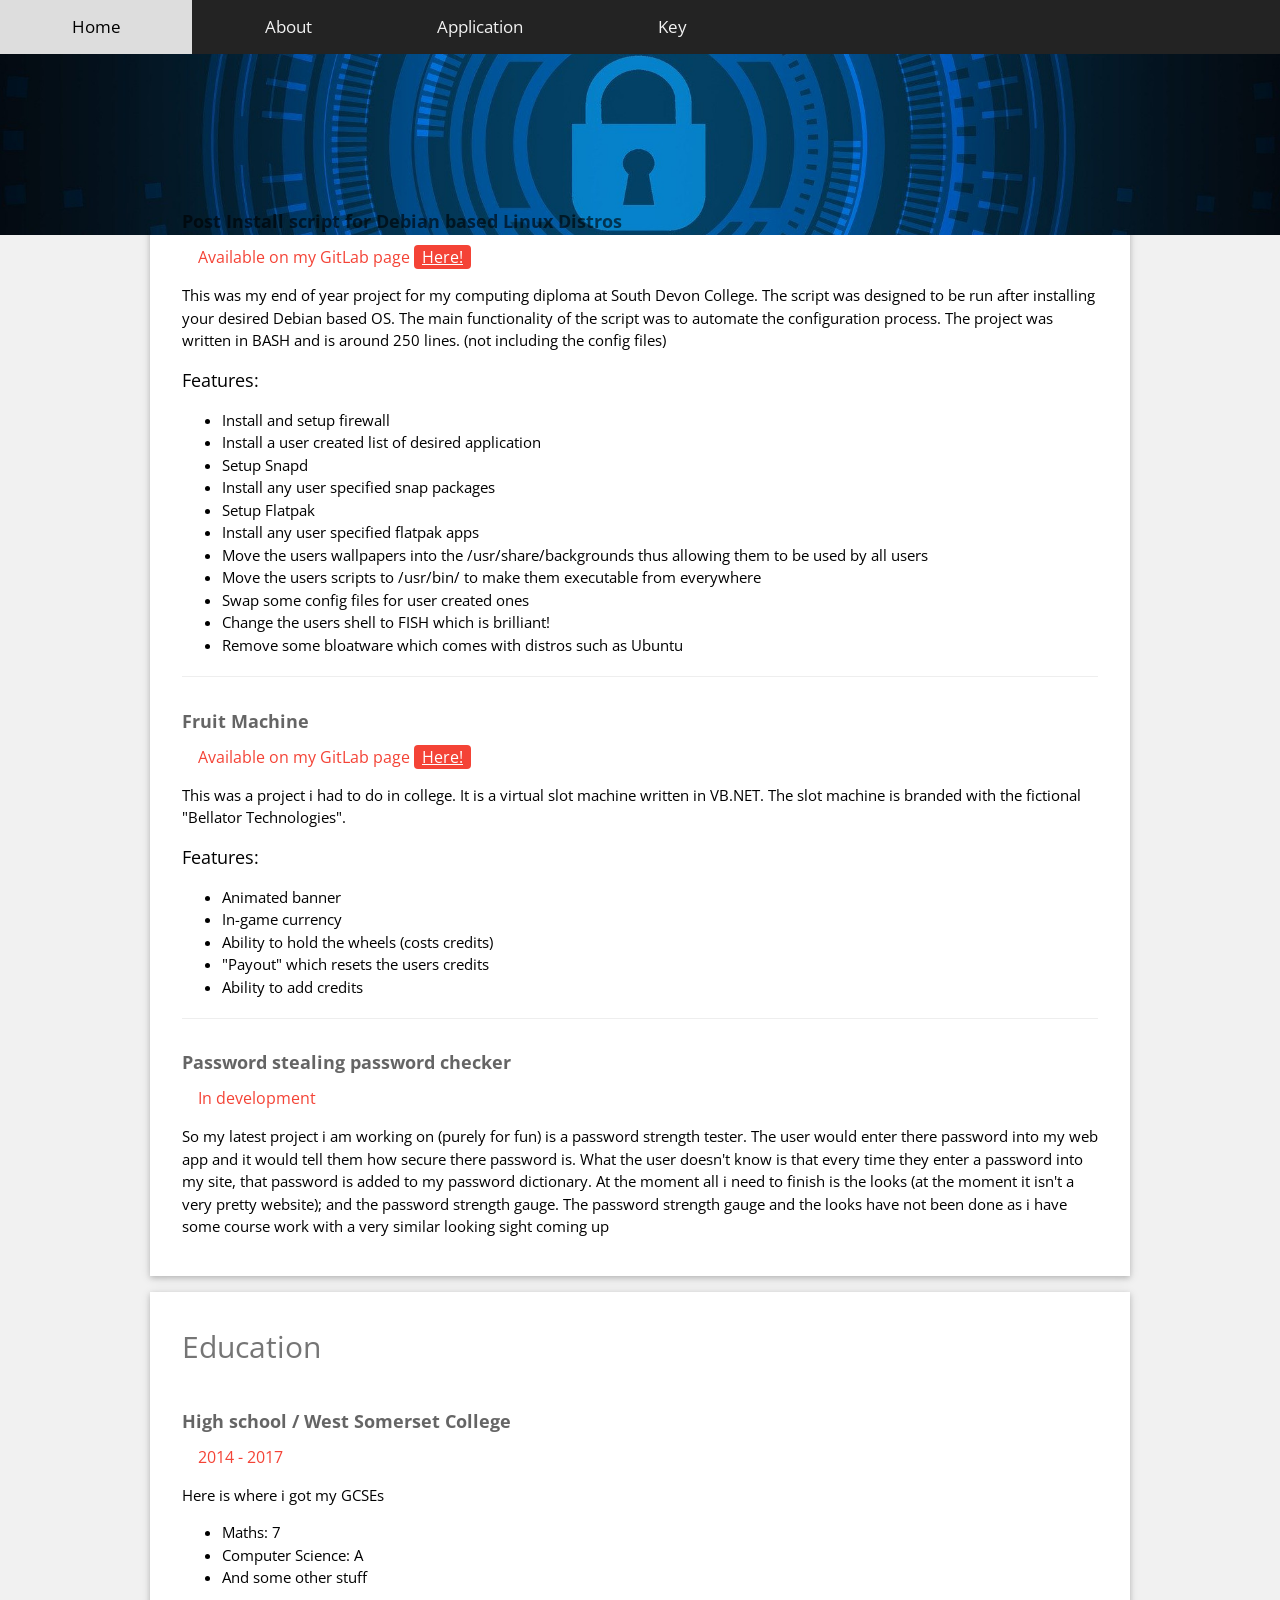
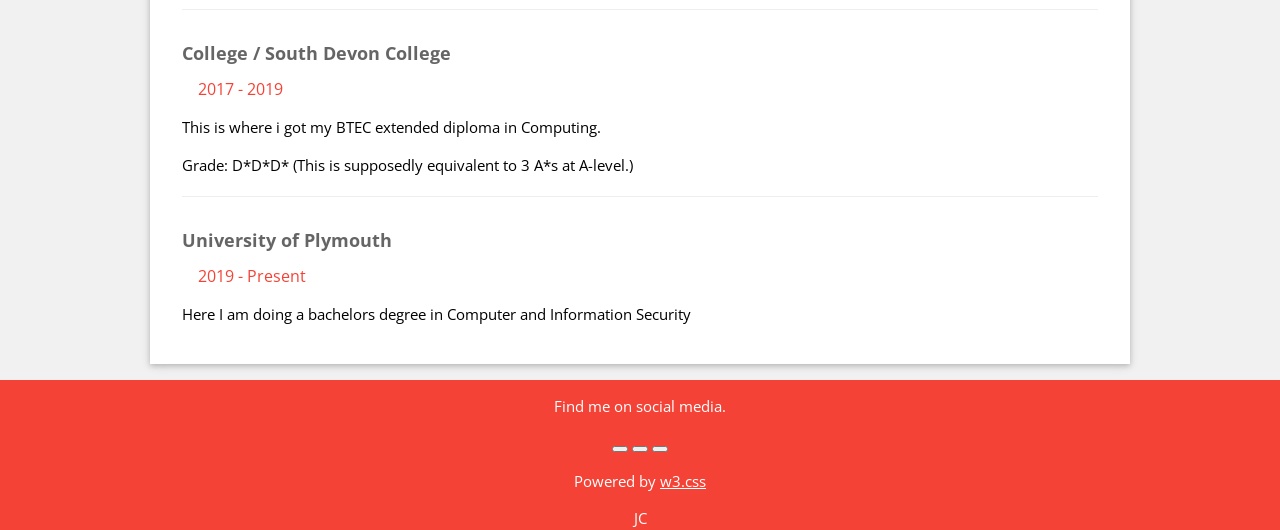
==== Source code/index.html @ 8983d076 "Tweaked the file structure becuase i messed it up. Also added screenshot" ====
<!DOCTYPE html>
<html>
<title>Home</title>
<meta charset="UTF-8">
<meta name="viewport" content="width=device-width, initial-scale=1">
<link rel="stylesheet" href="https://www.w3schools.com/w3css/4/w3.css">
<link rel='stylesheet' href='https://fonts.googleapis.com/css?family=Roboto'>
<link href="https://fonts.googleapis.com/css?family=Open+Sans:300&display=swap" rel="stylesheet">
<link rel="stylesheet" href="myStyleSheet.css">
<style>
	
</style>
<body class="w3-light-grey">


  
    <div 	class="topnav">
			<a href="index.html"  class="active">Home</a>
			<a href="about.html">About</a>
			<a href="passwordStrength.html">Application</a>
			<a href="key.html">Key</a>
		</div>

<img src="imgResources/homeImage1.jpg" alt="Cyber security background" style="position: absolute; width: 100%; , max-height: 50px; ">


<!-- Page Container -->
<div class="w3-content w3-margin-top" >


  





      <div class="w3-container w3-card w3-white w3-margin-bottom">
        <div>
  
          Image by <a href="https://pixabay.com/users/TheDigitalArtist-202249/?utm_source=link-attribution&amp;utm_medium=referral&amp;utm_campaign=image&amp;utm_content=3374252">Pete Linforth</a> from <a href="https://pixabay.com/?utm_source=link-attribution&amp;utm_medium=referral&amp;utm_campaign=image&amp;utm_content=3374252">Pixabay</a>
        </div>
        
        <h2 class="w3-text-grey w3-padding-16"><i class="fa fa-suitcase fa-fw w3-margin-right w3-xxlarge w3-text-red"></i>Projects</h2>
        <div class="w3-container">
          <h5 class="w3-opacity"><b>Post Install script for Debian based Linux Distros</b></h5>
          <h6 class="w3-text-red"><i class="fa fa-star fa-fw w3-margin-right"></i>Available on my GitLab page <span class="w3-tag w3-red w3-round"> <a href="https://gitlab.com/Jasper27/ubuntu-post-install">Here!</a></span></h6>
          <p>This was my end of year project for my computing diploma at South Devon College. The script was designed to be run after installing your desired Debian based OS. The main functionality of the script was to automate the configuration process. The project was written in BASH and is around 250 lines. (not including the config files)</p>

	  <h5>Features:</h5>
	  <ul>
	    <li>Install and setup firewall</li>
	    <li>Install a user created list of desired application</li>
	    <li>Setup Snapd</li>
	    <li>Install any user specified snap packages</li>
      <li>Setup Flatpak</li>
      <li>Install any user specified flatpak apps</li>
            <li>Move the users wallpapers into the /usr/share/backgrounds thus allowing them to be used by all users</li>
            <li>Move the users scripts to /usr/bin/ to make them executable from everywhere</li>
            <li>Swap some config files for user created ones</li>
            <li>Change the users shell to FISH which is brilliant!</li>
            <li>Remove some bloatware which comes with distros such as Ubuntu</li>
          </ul>
  	  <hr>
        </div>
        <div class="w3-container">
          <h5 class="w3-opacity"><b>Fruit Machine</b></h5>
          <h6 class="w3-text-red"><i class="fa fa-star fa-fw w3-margin-right"></i>Available on my GitLab page <span class="w3-tag w3-red w3-round"> <a href="https://gitlab.com/Jasper27/fruit-machine-vb.net">Here!</a></span></h6>
          <p>This was a project i had to do in college. It is a virtual slot machine written in VB.NET. The slot machine is branded with the fictional "Bellator Technologies".</p>
	  <h5>Features:</h5>
	  <ul>
	    <li>Animated banner</li>
	    <li>In-game currency</li>
	    <li>Ability to hold the wheels (costs credits) </li>
	    <li>"Payout" which resets the users credits</li>
	    <li>Ability to add credits</li>
	  </ul>
        <hr>
        </div>
        <div class="w3-container">
          <h5 class="w3-opacity"><b>Password stealing password checker</b></h5>
          <h6 class="w3-text-red"><i class="fa fa-star fa-fw w3-margin-right"></i>In development</h6>
          <p>So my latest project i am working on (purely for fun) is a password strength tester. The user would enter there password into my web app and it would tell them how secure there password is. What the user doesn't know is that every time they enter a password into my site, that password is added to my password dictionary. At the moment all i need to finish is the looks (at the moment it isn't a very pretty website); and the password strength gauge. The password strength gauge and the looks have not been done as i have some course work with a very similar looking sight coming up </p><br>
        </div>
      </div>


      <div class="w3-container w3-card w3-white">
        <h2 class="w3-text-grey w3-padding-16"><i class="fa fa-certificate fa-fw w3-margin-right w3-xxlarge w3-text-red"></i>Education</h2>
        <div class="w3-container">
          <h5 class="w3-opacity"><b>High school / West Somerset College</b></h5>
          <h6 class="w3-text-red"><i class="fa fa-calendar fa-fw w3-margin-right"></i>2014 - 2017</h6>
          <p>Here is where i got my GCSEs</p>
          <ul>
	        <li>Maths: 7</li>
	        <li>Computer Science: A</li>
	        <li>And some other stuff</li>
          </ul>
          <hr>
        </div>
        <div class="w3-container">
          <h5 class="w3-opacity"><b>College / South Devon College</b></h5>
          <h6 class="w3-text-red"><i class="fa fa-calendar fa-fw w3-margin-right"></i>2017 - 2019</h6>
		  <p>This is where i got my BTEC extended diploma in Computing.</p>
		  <p>Grade: D*D*D* (This is supposedly equivalent to 3 A*s at A-level.)
          <hr>
        </div>
        <div class="w3-container">
          <h5 class="w3-opacity"><b>University of Plymouth</b></h5>
          <h6 class="w3-text-red"><i class="fa fa-calendar fa-fw w3-margin-right"></i>2019 - Present</h6>
          <p>Here I am doing a bachelors degree in Computer and Information Security</p><br>
        </div>
      </div>

    <!-- End Right Column -->
    </div>

  <!-- End Grid -->
  </div>

  <!-- End Page Container -->
</div>

<footer class="w3-container w3-red w3-center w3-margin-top">
  <p>Find me on social media.</p>
  <button class="fa fa-youtube w3-hover-opacity" onclick="window.location.href = 'https://www.youtube.com/channel/UCYDB1jugfJMywGEWWtt7p9w/featured'"></button>
  <button class="fa fa-gitlab w3-hover-opacity" onclick="window.location.href = 'https://gitlab.com/Jasper27'"></button>
  <button class="fa fa-twitter w3-hover-opacity" onclick="window.location.href = 'https://twitter.com/Jasper_J_Cox'"></button>
  <p>Powered by <a href="https://www.w3schools.com/w3css/default.asp" target="_blank">w3.css</a></p>JC
</footer>

<script>




</script>

</body>
</html>
---- Source code/myStyleSheet.css ----
html,body,h1,h2,h3,h4,h5,h6 {font-family: "Open Sans", sans-serif}

/* Add a background color to the top navigation */
.topnav {
  background-color: #232323;
  overflow: hidden;
}

/* Style the links inside the navigation bar */
.topnav a {
  float: left;
  color: #f2f2f2;
  text-align: center;
  padding: 14px 16px;
  text-decoration: none;
  font-size: 17px;
  width: 15%;
  font-family: 'Open Sans', sans-serif;


  
}

/* Change the color of links on hover */
.topnav a:hover {
  background-color: #393939;
  color: white;
}

/* Add a color to the active/current link */
.topnav a.active {
  background-color: #ddd;
  color: black;
}

.pageTitle {
  font-size: 60px;
  font-family: 'Open Sans', sans-serif;
  text-align: center;
}

body {
  background-color: #444444; 
}

input[type=password], select {
  width: 95%;
  padding: 12px 20px;
  margin: 10px 0;
  display: inline-block;
  border: 5px solid #ccc;
  border-radius: 4px;
  box-sizing: border-box;
  text-align: center;
  font-weight: bold;
  background-color: #CCCCCC;
  font-size: 40px;
	}

button[type=button], select {
  width: 40%;
  height: 100px;
  padding: 12px 20px;
  Margin: 10px 0;
  display: inline-block;
  border: 5px solid #ccc;
  border-radius: 4px;
  box-sizing: border-box;
  text-align: center;
  font-weight: bold;
  background-color: #FFFFFF;
	


/* Fun with Collumns */
* {
  box-sizing: border-box;
}

/* Create two equal columns that floats next to each other */
.column {
  float: left;
  width: 50%;
  padding: 10px;
  height: 300px; /* Should be removed. Only for demonstration */
}

/* Clear floats after the columns */
.row:after {
  content: "";
  display: table;
  clear: both;
}

/* Responsive layout - makes the two columns stack on top of each other instead of next to each other */
@media screen and (max-width: 600px) {
  .column {
    width: 100%;
  }
}
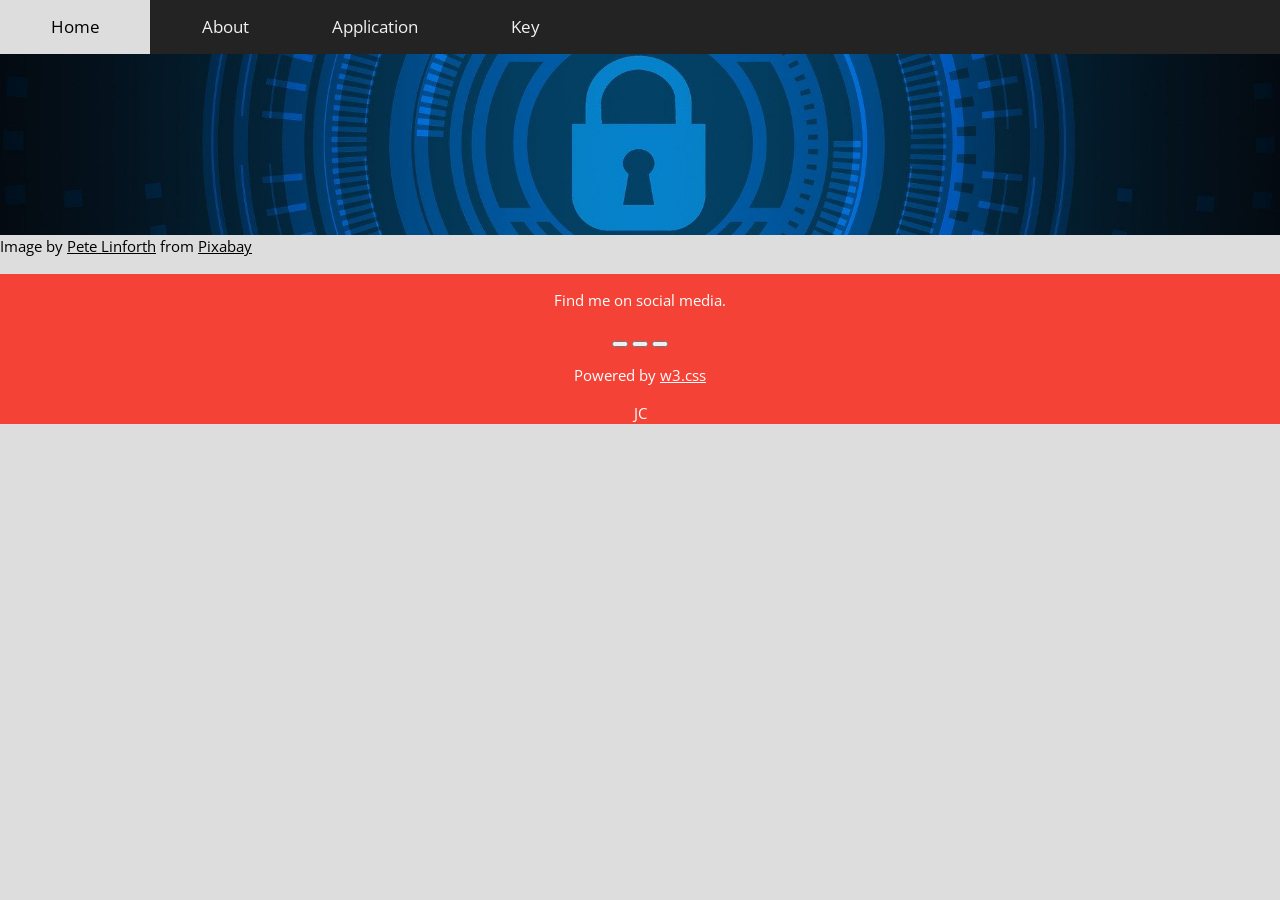
==== commit 3722ee03: "Removed extra file, cleaned up some code, and got rid of the old stuff in index.html" ====
--- a/Source code/index.html
+++ b/Source code/index.html
@@ -8,12 +8,12 @@
 <link href="https://fonts.googleapis.com/css?family=Open+Sans:300&display=swap" rel="stylesheet">
 <link rel="stylesheet" href="myStyleSheet.css">
 <style>
-	
+
 </style>
-<body class="w3-light-grey">
+<body>
 
 
-  
+
     <div 	class="topnav">
 			<a href="index.html"  class="active">Home</a>
 			<a href="about.html">About</a>
@@ -21,101 +21,13 @@
 			<a href="key.html">Key</a>
 		</div>
 
-<img src="imgResources/homeImage1.jpg" alt="Cyber security background" style="position: absolute; width: 100%; , max-height: 50px; ">
-
+<img src="imgResources/homeImage1.jpg" alt="Cyber security background" style=" width: 100%; , max-height: 50px; ">
+Image by <a href="https://pixabay.com/users/TheDigitalArtist-202249/?utm_source=link-attribution&amp;utm_medium=referral&amp;utm_campaign=image&amp;utm_content=3374252">Pete Linforth</a> from <a href="https://pixabay.com/?utm_source=link-attribution&amp;utm_medium=referral&amp;utm_campaign=image&amp;utm_content=3374252">Pixabay</a>
 
 <!-- Page Container -->
 <div class="w3-content w3-margin-top" >
 
 
-  
-
-
-
-
-
-      <div class="w3-container w3-card w3-white w3-margin-bottom">
-        <div>
-  
-          Image by <a href="https://pixabay.com/users/TheDigitalArtist-202249/?utm_source=link-attribution&amp;utm_medium=referral&amp;utm_campaign=image&amp;utm_content=3374252">Pete Linforth</a> from <a href="https://pixabay.com/?utm_source=link-attribution&amp;utm_medium=referral&amp;utm_campaign=image&amp;utm_content=3374252">Pixabay</a>
-        </div>
-        
-        <h2 class="w3-text-grey w3-padding-16"><i class="fa fa-suitcase fa-fw w3-margin-right w3-xxlarge w3-text-red"></i>Projects</h2>
-        <div class="w3-container">
-          <h5 class="w3-opacity"><b>Post Install script for Debian based Linux Distros</b></h5>
-          <h6 class="w3-text-red"><i class="fa fa-star fa-fw w3-margin-right"></i>Available on my GitLab page <span class="w3-tag w3-red w3-round"> <a href="https://gitlab.com/Jasper27/ubuntu-post-install">Here!</a></span></h6>
-          <p>This was my end of year project for my computing diploma at South Devon College. The script was designed to be run after installing your desired Debian based OS. The main functionality of the script was to automate the configuration process. The project was written in BASH and is around 250 lines. (not including the config files)</p>
-
-	  <h5>Features:</h5>
-	  <ul>
-	    <li>Install and setup firewall</li>
-	    <li>Install a user created list of desired application</li>
-	    <li>Setup Snapd</li>
-	    <li>Install any user specified snap packages</li>
-      <li>Setup Flatpak</li>
-      <li>Install any user specified flatpak apps</li>
-            <li>Move the users wallpapers into the /usr/share/backgrounds thus allowing them to be used by all users</li>
-            <li>Move the users scripts to /usr/bin/ to make them executable from everywhere</li>
-            <li>Swap some config files for user created ones</li>
-            <li>Change the users shell to FISH which is brilliant!</li>
-            <li>Remove some bloatware which comes with distros such as Ubuntu</li>
-          </ul>
-  	  <hr>
-        </div>
-        <div class="w3-container">
-          <h5 class="w3-opacity"><b>Fruit Machine</b></h5>
-          <h6 class="w3-text-red"><i class="fa fa-star fa-fw w3-margin-right"></i>Available on my GitLab page <span class="w3-tag w3-red w3-round"> <a href="https://gitlab.com/Jasper27/fruit-machine-vb.net">Here!</a></span></h6>
-          <p>This was a project i had to do in college. It is a virtual slot machine written in VB.NET. The slot machine is branded with the fictional "Bellator Technologies".</p>
-	  <h5>Features:</h5>
-	  <ul>
-	    <li>Animated banner</li>
-	    <li>In-game currency</li>
-	    <li>Ability to hold the wheels (costs credits) </li>
-	    <li>"Payout" which resets the users credits</li>
-	    <li>Ability to add credits</li>
-	  </ul>
-        <hr>
-        </div>
-        <div class="w3-container">
-          <h5 class="w3-opacity"><b>Password stealing password checker</b></h5>
-          <h6 class="w3-text-red"><i class="fa fa-star fa-fw w3-margin-right"></i>In development</h6>
-          <p>So my latest project i am working on (purely for fun) is a password strength tester. The user would enter there password into my web app and it would tell them how secure there password is. What the user doesn't know is that every time they enter a password into my site, that password is added to my password dictionary. At the moment all i need to finish is the looks (at the moment it isn't a very pretty website); and the password strength gauge. The password strength gauge and the looks have not been done as i have some course work with a very similar looking sight coming up </p><br>
-        </div>
-      </div>
-
-
-      <div class="w3-container w3-card w3-white">
-        <h2 class="w3-text-grey w3-padding-16"><i class="fa fa-certificate fa-fw w3-margin-right w3-xxlarge w3-text-red"></i>Education</h2>
-        <div class="w3-container">
-          <h5 class="w3-opacity"><b>High school / West Somerset College</b></h5>
-          <h6 class="w3-text-red"><i class="fa fa-calendar fa-fw w3-margin-right"></i>2014 - 2017</h6>
-          <p>Here is where i got my GCSEs</p>
-          <ul>
-	        <li>Maths: 7</li>
-	        <li>Computer Science: A</li>
-	        <li>And some other stuff</li>
-          </ul>
-          <hr>
-        </div>
-        <div class="w3-container">
-          <h5 class="w3-opacity"><b>College / South Devon College</b></h5>
-          <h6 class="w3-text-red"><i class="fa fa-calendar fa-fw w3-margin-right"></i>2017 - 2019</h6>
-		  <p>This is where i got my BTEC extended diploma in Computing.</p>
-		  <p>Grade: D*D*D* (This is supposedly equivalent to 3 A*s at A-level.)
-          <hr>
-        </div>
-        <div class="w3-container">
-          <h5 class="w3-opacity"><b>University of Plymouth</b></h5>
-          <h6 class="w3-text-red"><i class="fa fa-calendar fa-fw w3-margin-right"></i>2019 - Present</h6>
-          <p>Here I am doing a bachelors degree in Computer and Information Security</p><br>
-        </div>
-      </div>
-
-    <!-- End Right Column -->
-    </div>
-
-  <!-- End Grid -->
-  </div>
 
   <!-- End Page Container -->
 </div>
--- a/Source code/myStyleSheet.css
+++ b/Source code/myStyleSheet.css
@@ -15,11 +15,11 @@
   padding: 14px 16px;
   text-decoration: none;
   font-size: 17px;
-  width: 15%;
+  width: 150px;
   font-family: 'Open Sans', sans-serif;
 
 
-  
+
 }
 
 /* Change the color of links on hover */
@@ -41,7 +41,7 @@
 }
 
 body {
-  background-color: #444444; 
+  background-color: #DDDDDD;
 }
 
 input[type=password], select {
@@ -70,7 +70,7 @@
   text-align: center;
   font-weight: bold;
   background-color: #FFFFFF;
-	
+
 
 
 /* Fun with Collumns */
@@ -99,8 +99,3 @@
     width: 100%;
   }
 }
-
-
-
-
-
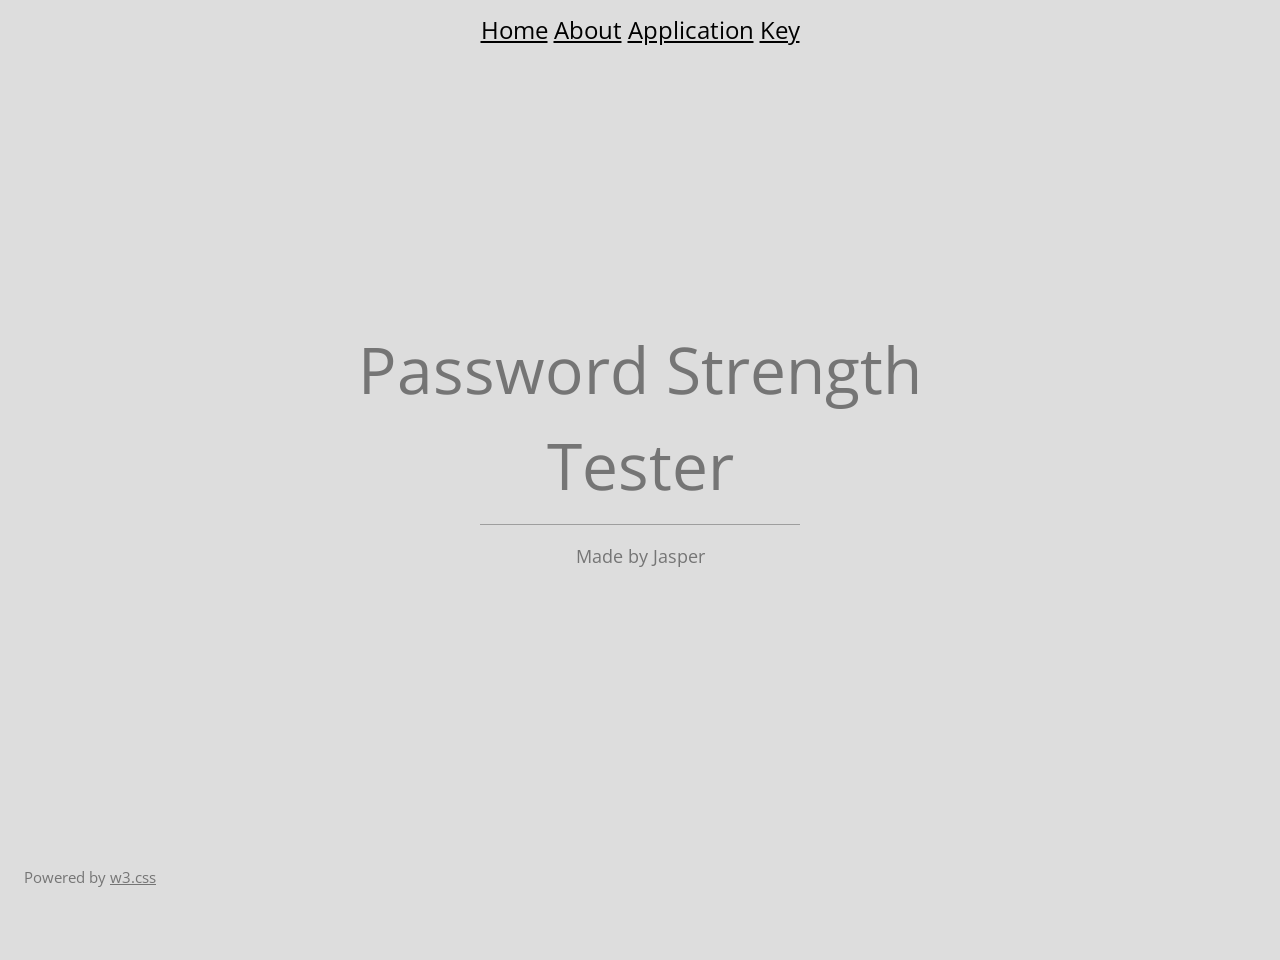
==== commit 40131061: "Add files via upload Swapped to a different home page, changed navigationm bar" ====
--- a/Source code/index.html
+++ b/Source code/index.html
@@ -4,48 +4,41 @@
 <meta charset="UTF-8">
 <meta name="viewport" content="width=device-width, initial-scale=1">
 <link rel="stylesheet" href="https://www.w3schools.com/w3css/4/w3.css">
-<link rel='stylesheet' href='https://fonts.googleapis.com/css?family=Roboto'>
 <link href="https://fonts.googleapis.com/css?family=Open+Sans:300&display=swap" rel="stylesheet">
 <link rel="stylesheet" href="myStyleSheet.css">
+
+
 <style>
 
+body, html {height: 100%}
+.bgimg {
+  min-height: 100%;
+  background-position: center;
+  background-size: cover;
+}
 </style>
 <body>
 
+  <div class="w3-padding-large w3-xlarge" style="text-align: center;">
+    <a href="index.html">Home</a>
+    <a href="about.html"  class="active">About</a>
+    <a href="passwordStrength.html">Application</a>
+    <a href="key.html">Key</a>
+  </div>
 
 
-    <div 	class="topnav">
-			<a href="index.html"  class="active">Home</a>
-			<a href="about.html">About</a>
-			<a href="passwordStrength.html">Application</a>
-			<a href="key.html">Key</a>
-		</div>
-
-<img src="imgResources/homeImage1.jpg" alt="Cyber security background" style=" width: 100%; , max-height: 50px; ">
-Image by <a href="https://pixabay.com/users/TheDigitalArtist-202249/?utm_source=link-attribution&amp;utm_medium=referral&amp;utm_campaign=image&amp;utm_content=3374252">Pete Linforth</a> from <a href="https://pixabay.com/?utm_source=link-attribution&amp;utm_medium=referral&amp;utm_campaign=image&amp;utm_content=3374252">Pixabay</a>
-
-<!-- Page Container -->
-<div class="w3-content w3-margin-top" >
+  <div class="bgimg w3-text-grey" style="align: center;">
 
 
-
-  <!-- End Page Container -->
+    <div class="w3-display-middle">
+      <h1 class="w3-jumbo w3-animate-top" style="text-align: center;">Password Strength Tester</h1>
+      <hr class="w3-border-grey" style="margin:auto;width:50%">
+      <p class="w3-large w3-center w3-animate-bottom">Made by Jasper</p>
+    </div>
+    <div class="w3-display-bottomleft w3-padding-large">
+      Powered by <a href="https://www.w3schools.com/w3css/default.asp" target="_blank">w3.css</a>
+    </div>
 </div>
-
-<footer class="w3-container w3-red w3-center w3-margin-top">
-  <p>Find me on social media.</p>
-  <button class="fa fa-youtube w3-hover-opacity" onclick="window.location.href = 'https://www.youtube.com/channel/UCYDB1jugfJMywGEWWtt7p9w/featured'"></button>
-  <button class="fa fa-gitlab w3-hover-opacity" onclick="window.location.href = 'https://gitlab.com/Jasper27'"></button>
-  <button class="fa fa-twitter w3-hover-opacity" onclick="window.location.href = 'https://twitter.com/Jasper_J_Cox'"></button>
-  <p>Powered by <a href="https://www.w3schools.com/w3css/default.asp" target="_blank">w3.css</a></p>JC
-</footer>
-
-<script>
-
-
-
-
-</script>
 
 </body>
 </html>
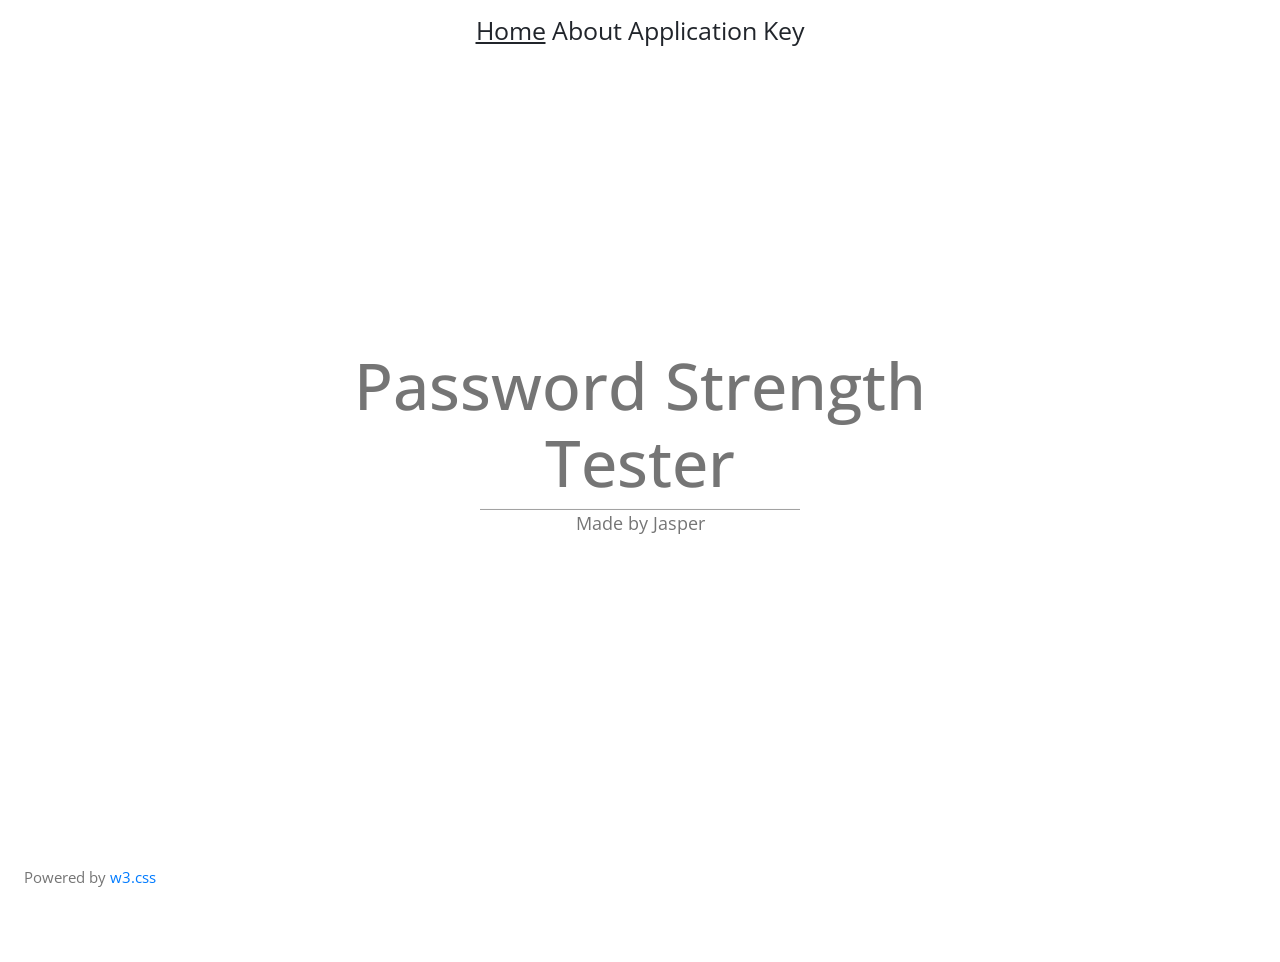
==== commit 324eedd5: "Fixed issue with the nav bar where some pages were not themed correctly" ====
--- a/Source code/index.html
+++ b/Source code/index.html
@@ -5,6 +5,7 @@
 <meta name="viewport" content="width=device-width, initial-scale=1">
 <link rel="stylesheet" href="https://www.w3schools.com/w3css/4/w3.css">
 <link href="https://fonts.googleapis.com/css?family=Open+Sans:300&display=swap" rel="stylesheet">
+<link rel="stylesheet" href="https://stackpath.bootstrapcdn.com/bootstrap/4.3.1/css/bootstrap.min.css" integrity="sha384-ggOyR0iXCbMQv3Xipma34MD+dH/1fQ784/j6cY/iJTQUOhcWr7x9JvoRxT2MZw1T" crossorigin="anonymous">
 <link rel="stylesheet" href="myStyleSheet.css">
 
 
@@ -19,11 +20,11 @@
 </style>
 <body>
 
-  <div class="w3-padding-large w3-xlarge" style="text-align: center;">
-    <a href="index.html">Home</a>
-    <a href="about.html"  class="active">About</a>
-    <a href="passwordStrength.html">Application</a>
-    <a href="key.html">Key</a>
+  <div class="w3-padding-large w3-xlarge topnav" style="Text-align: center;">
+      <a href="index.html"  class="active">Home</a>
+      <a href="about.html">About</a>
+      <a href="passwordStrength.html">Application</a>
+      <a href="key.html">Key</a>
   </div>
 
 
--- a/Source code/myStyleSheet.css
+++ b/Source code/myStyleSheet.css
@@ -1,37 +1,25 @@
 
 html,body,h1,h2,h3,h4,h5,h6 {font-family: "Open Sans", sans-serif}
 
-/* Add a background color to the top navigation */
-.topnav {
-  background-color: #232323;
-  overflow: hidden;
-}
 
 /* Style the links inside the navigation bar */
 .topnav a {
-  float: left;
-  color: #f2f2f2;
+  color: #21252B;
   text-align: center;
-  padding: 14px 16px;
-  text-decoration: none;
-  font-size: 17px;
+  font-size: 25px;
   width: 150px;
   font-family: 'Open Sans', sans-serif;
-
-
 
 }
 
 /* Change the color of links on hover */
 .topnav a:hover {
-  background-color: #393939;
-  color: white;
+    color: grey;
 }
 
 /* Add a color to the active/current link */
 .topnav a.active {
-  background-color: #ddd;
-  color: black;
+  text-decoration: underline;
 }
 
 .pageTitle {
@@ -41,7 +29,7 @@
 }
 
 body {
-  background-color: #DDDDDD;
+  background-color: white;
 }
 
 input[type=password], select {
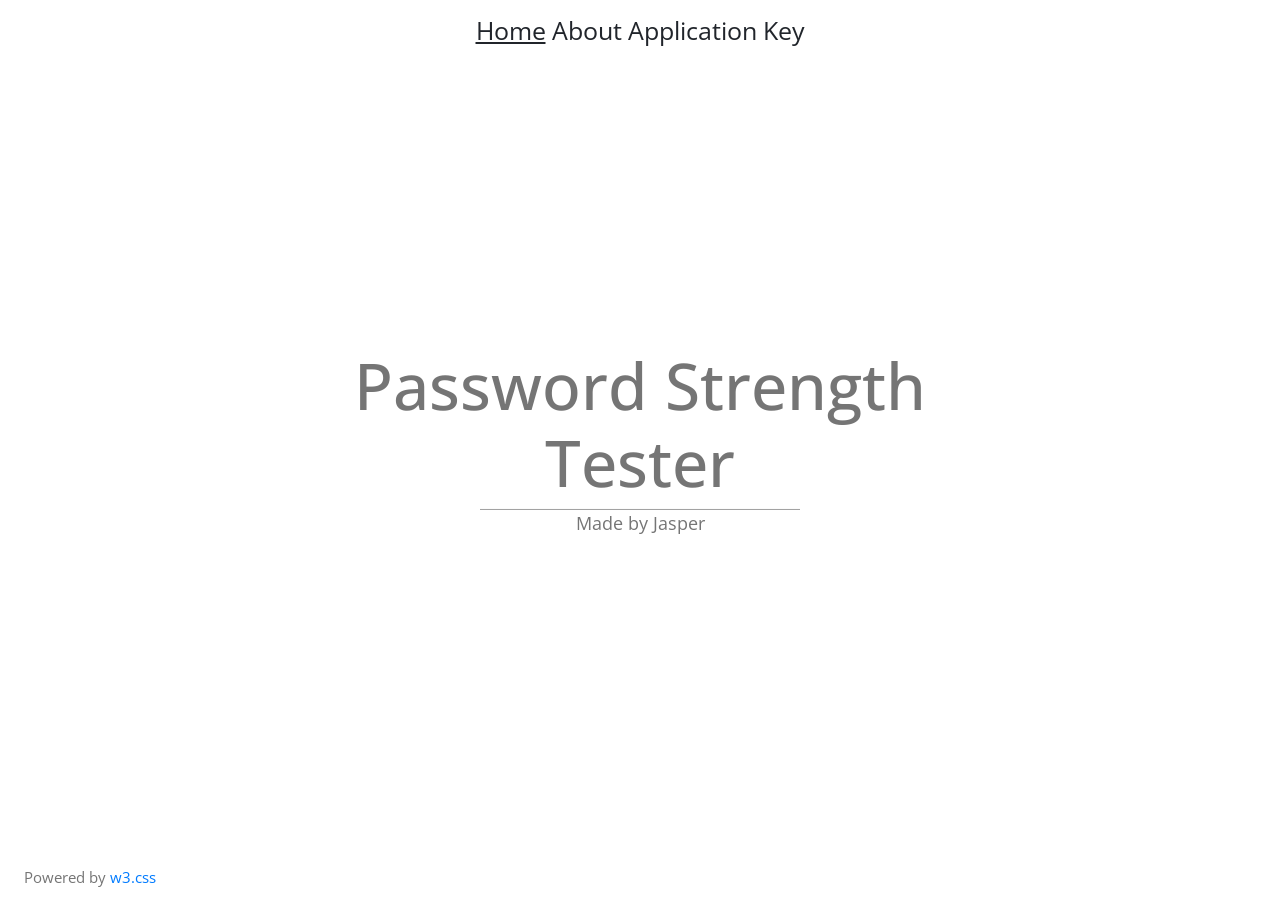
==== commit 1eac199b: "Fixed issue where home about page floated left when user zoomed out" ====
--- a/Source code/index.html
+++ b/Source code/index.html
@@ -3,21 +3,11 @@
 <title>Home</title>
 <meta charset="UTF-8">
 <meta name="viewport" content="width=device-width, initial-scale=1">
-<link rel="stylesheet" href="https://www.w3schools.com/w3css/4/w3.css">
+<!-- <link rel="stylesheet" href="https://www.w3schools.com/w3css/4/w3.css"> -->
+<link rel="stylesheet" href="w3.css">
 <link href="https://fonts.googleapis.com/css?family=Open+Sans:300&display=swap" rel="stylesheet">
 <link rel="stylesheet" href="https://stackpath.bootstrapcdn.com/bootstrap/4.3.1/css/bootstrap.min.css" integrity="sha384-ggOyR0iXCbMQv3Xipma34MD+dH/1fQ784/j6cY/iJTQUOhcWr7x9JvoRxT2MZw1T" crossorigin="anonymous">
 <link rel="stylesheet" href="myStyleSheet.css">
-
-
-<style>
-
-body, html {height: 100%}
-.bgimg {
-  min-height: 100%;
-  background-position: center;
-  background-size: cover;
-}
-</style>
 <body>
 
   <div class="w3-padding-large w3-xlarge topnav" style="Text-align: center;">
@@ -33,9 +23,11 @@
 
     <div class="w3-display-middle">
       <h1 class="w3-jumbo w3-animate-top" style="text-align: center;">Password Strength Tester</h1>
-      <hr class="w3-border-grey" style="margin:auto;width:50%">
+      <hr class="w3-border-grey w3-animate-left" style="margin:auto;width:50%">
       <p class="w3-large w3-center w3-animate-bottom">Made by Jasper</p>
     </div>
+
+
     <div class="w3-display-bottomleft w3-padding-large">
       Powered by <a href="https://www.w3schools.com/w3css/default.asp" target="_blank">w3.css</a>
     </div>
--- a/Source code/myStyleSheet.css
+++ b/Source code/myStyleSheet.css
@@ -7,7 +7,6 @@
   color: #21252B;
   text-align: center;
   font-size: 25px;
-  width: 150px;
   font-family: 'Open Sans', sans-serif;
 
 }
@@ -58,32 +57,14 @@
   text-align: center;
   font-weight: bold;
   background-color: #FFFFFF;
-
-
-
-/* Fun with Collumns */
-* {
-  box-sizing: border-box;
 }
 
-/* Create two equal columns that floats next to each other */
-.column {
-  float: left;
-  width: 50%;
-  padding: 10px;
-  height: 300px; /* Should be removed. Only for demonstration */
+td, th {
+  border: 1px solid #dddddd;
+  text-align: left;
+  padding: 8px;
 }
 
-/* Clear floats after the columns */
-.row:after {
-  content: "";
-  display: table;
-  clear: both;
+tr:nth-child(even) {
+  background-color: #dddddd;
 }
-
-/* Responsive layout - makes the two columns stack on top of each other instead of next to each other */
-@media screen and (max-width: 600px) {
-  .column {
-    width: 100%;
-  }
-}
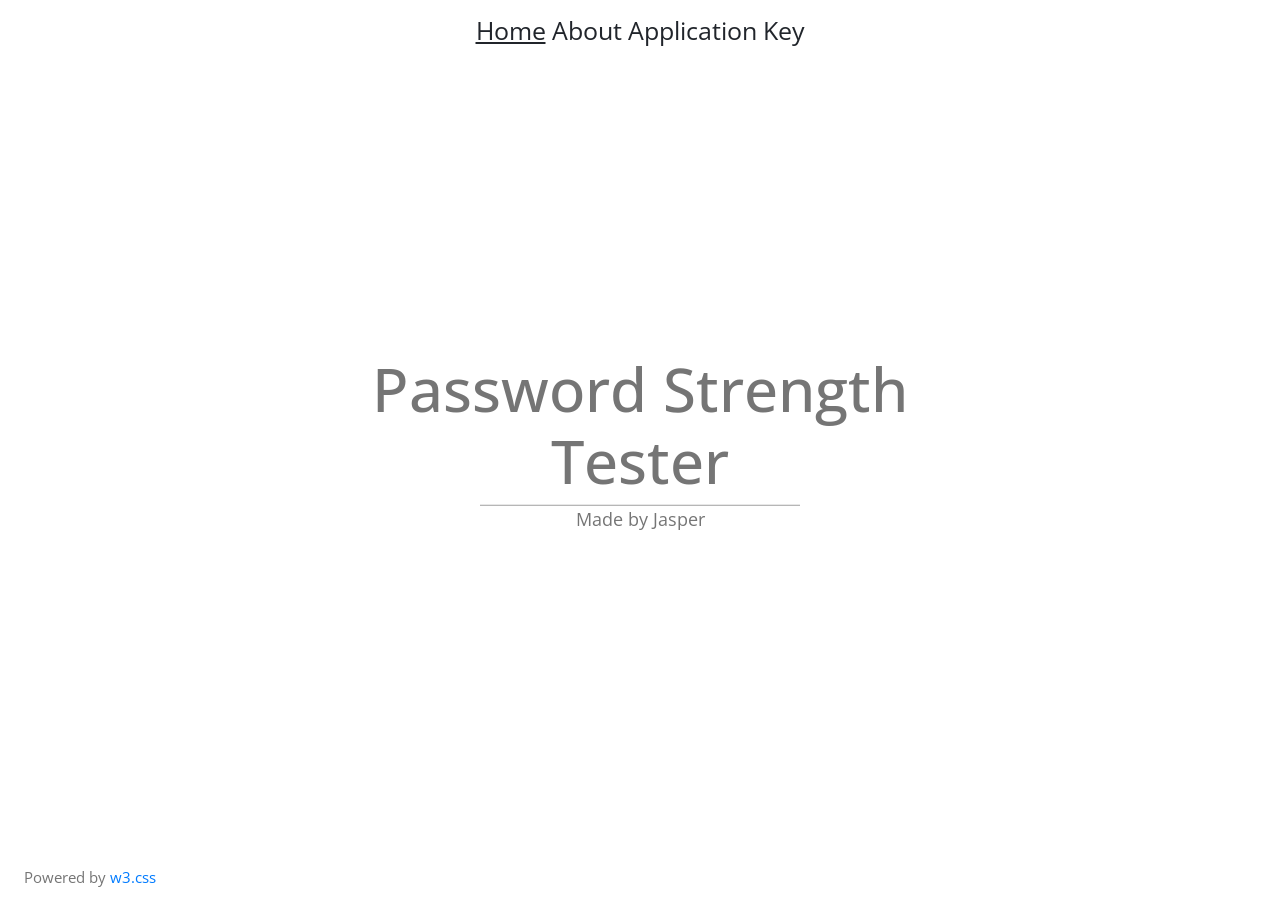
==== commit 4879c15e: "Made some more tweaks so scalling accross devices works mutch better" ====
--- a/Source code/index.html
+++ b/Source code/index.html
@@ -22,7 +22,7 @@
 
 
     <div class="w3-display-middle">
-      <h1 class="w3-jumbo w3-animate-top" style="text-align: center;">Password Strength Tester</h1>
+      <h1 class="pageTitle w3-animate-top" style="text-align: center;">Password Strength Tester</h1>
       <hr class="w3-border-grey w3-animate-left" style="margin:auto;width:50%">
       <p class="w3-large w3-center w3-animate-bottom">Made by Jasper</p>
     </div>
--- a/Source code/myStyleSheet.css
+++ b/Source code/myStyleSheet.css
@@ -1,6 +1,10 @@
 
 html,body,h1,h2,h3,h4,h5,h6 {font-family: "Open Sans", sans-serif}
 
+/*the style of the body */
+body {
+  background-color: white;
+}
 
 /* Style the links inside the navigation bar */
 .topnav a {
@@ -27,9 +31,6 @@
   text-align: center;
 }
 
-body {
-  background-color: white;
-}
 
 input[type=password], select {
   width: 95%;
@@ -59,6 +60,7 @@
   background-color: #FFFFFF;
 }
 
+/*Formatting for the table*/
 td, th {
   border: 1px solid #dddddd;
   text-align: left;
@@ -68,3 +70,21 @@
 tr:nth-child(even) {
   background-color: #dddddd;
 }
+
+.results-table {
+    float: left;
+    min-width: 50%;
+}
+
+
+/* responsive, form small screens */
+@media (max-width: 775px) {
+    .results-table {
+        float: center;
+        min-width: 100%;
+    }
+
+  .pageTitle {
+    font-size: 40px;
+  }
+}
